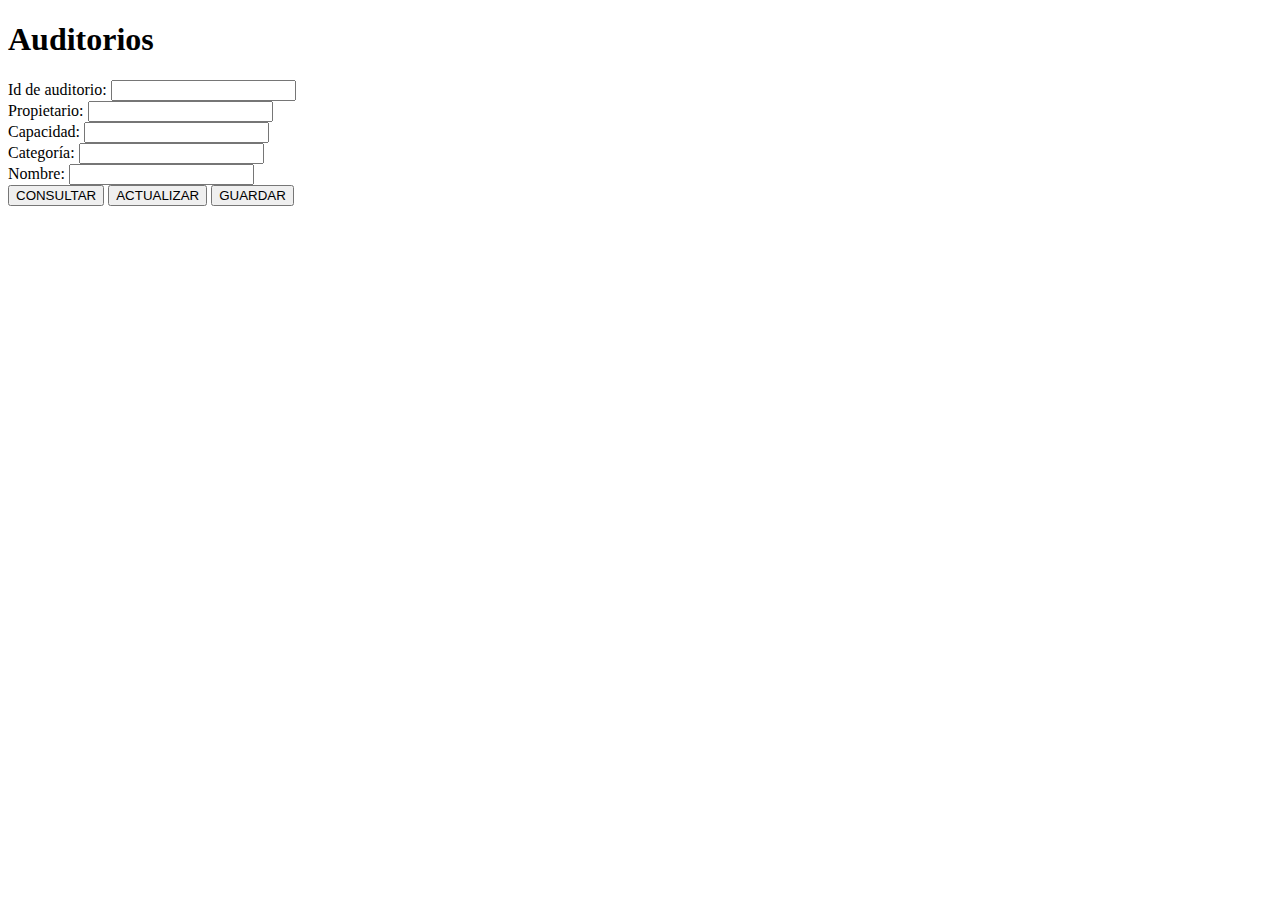
==== index.html @ e4d7b727 "Formulario básico auditorio" ====
<!DOCTYPE html>
<html lang="en">
<head>
    <meta charset="UTF-8">
    <title>MisionTic2022</title>
</head>
    <script src="https://ajax.googleapis.com/ajax/libs/jquery/3.6.1/jquery.min.js"></script>
    <script type="text/javascript" src="myScript.js"></script>
<body>
    <h1>Auditorios</h1>
    Id de auditorio: <input type="number" id="idAuditorio"><br>
    Propietario: <input type="text" id="propietario"><br>
    Capacidad: <input type="number" id="capacidad"><br>
    Categoría: <input type="number" id="idCategoria"><br>
    Nombre: <input type="text" id="nombreAuditorio"><br>

    <button onclick="leerAuditorios()">CONSULTAR</button>
    <button onclick="editarAuditorio()">ACTUALIZAR</button>
    <button onclick="guardarAuditorio()">GUARDAR</button>

    <div id="listaAuditorios">
        
    </div>
</body>
</html>
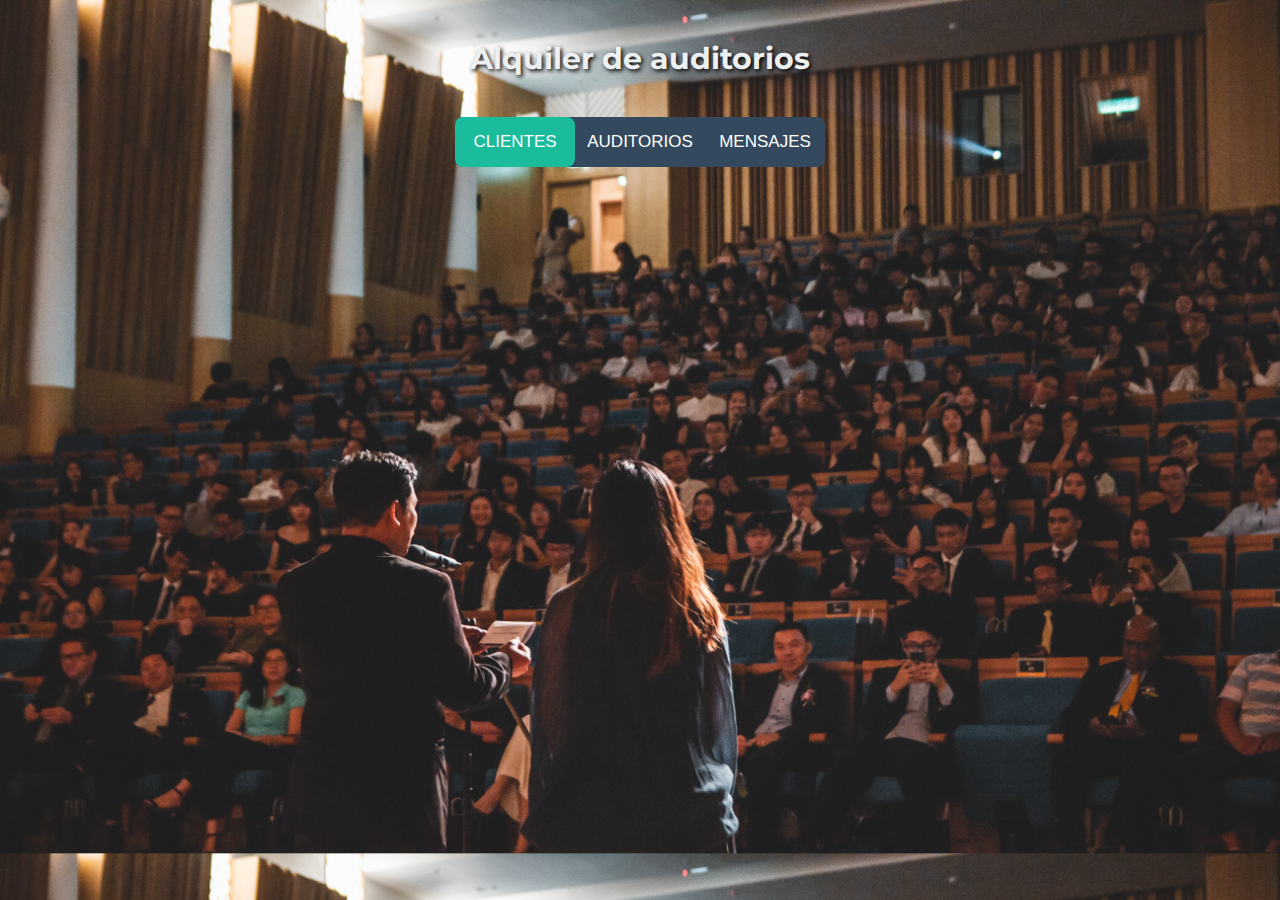
==== commit 9bd625ae: "Clientes Unfinished 3" ====
--- a/index.html
+++ b/index.html
@@ -1,25 +1,28 @@
+<!DOCTYPE html>
 <!DOCTYPE html>
 <html lang="en">
 <head>
     <meta charset="UTF-8">
-    <title>MisionTic2022</title>
+    <meta http-equiv="X-UA-Compatible" content="IE=edge">
+    <meta name="viewport" content="width=device-width, initial-scale=1.0">
+    <title>Menú principal</title>
+
+    <link rel="stylesheet" type="text/css" href="styleInicio.css">
+    <link href="https://fonts.googleapis.com/css2?family=Montserrat:wght@400;700&display=swap" rel="stylesheet">
 </head>
     <script src="https://ajax.googleapis.com/ajax/libs/jquery/3.6.1/jquery.min.js"></script>
     <script type="text/javascript" src="myScript.js"></script>
 <body>
-    <h1>Auditorios</h1>
-    Id de auditorio: <input type="number" id="idAuditorio"><br>
-    Propietario: <input type="text" id="propietario"><br>
-    Capacidad: <input type="number" id="capacidad"><br>
-    Categoría: <input type="number" id="idCategoria"><br>
-    Nombre: <input type="text" id="nombreAuditorio"><br>
+    <div class="menu">
+    <h1>Alquiler de auditorios</h1>
 
-    <button onclick="leerAuditorios()">CONSULTAR</button>
-    <button onclick="editarAuditorio()">ACTUALIZAR</button>
-    <button onclick="guardarAuditorio()">GUARDAR</button>
+<nav>
+	<a href="clientesAdmin.html">Clientes</a>
+	<a href="#">Auditorios</a>
+	<a href="#">Mensajes</a>
 
-    <div id="listaAuditorios">
-        
+	<div class="animation start-home"></div>
+</nav>
     </div>
 </body>
 </html>--- a/styleInicio.css
+++ b/styleInicio.css
@@ -0,0 +1,86 @@
+nav {
+	margin: 27px auto 0;
+
+	position: relative;
+	width: 370px;
+	height: 50px;
+	background-color: #34495e;
+	border-radius: 8px;
+	font-size: 0;
+}
+nav a {
+	line-height: 50px;
+	height: 100%;
+	font-size: 17px;
+	display: inline-block;
+	position: relative;
+	z-index: 1;
+	text-decoration: none;
+	text-transform: uppercase;
+	text-align: center;
+	color: white;
+	cursor: pointer;
+}
+nav .animation {
+	position: absolute;
+	height: 100%;
+	top: 0;
+	z-index: 0;
+	transition: all .5s ease 0s;
+	border-radius: 8px;
+}
+a:nth-child(1) {
+	width: 120px;
+}
+a:nth-child(2) {
+	width: 130px;
+}
+a:nth-child(3) {
+	width: 120px;
+}
+
+
+nav .start-home, a:nth-child(1):hover~.animation {
+	width: 120px;
+	left: 0;
+	background-color: #1abc9c;
+}
+nav .start-about, a:nth-child(2):hover~.animation {
+	width: 126px;
+	left: 120px;
+	background-color: #e74c3c;
+}
+nav .start-blog, a:nth-child(3):hover~.animation {
+	width: 120px;
+	left: 250px;
+	background-color: orange;
+}
+
+
+body {
+	font-size: 12px;
+	font-family: sans-serif;
+	background-color: #3498db;
+	margin: 0;
+	padding: 0;
+	background: url(wan-san-yip-ID1yWa1Wpx0-unsplash.jpg);
+	background-size: cover;
+	background-position: top;
+}
+
+
+h1 {
+	text-align: center;
+	margin: 40px 0 40px;
+	text-align: center;
+	font-size: 30px;
+	color: #ecf0f1;
+	text-shadow: 2px 2px 4px #000000;
+	font-family: 'Montserrat';
+}
+
+
+span {
+    color: #2BD6B4;
+}
+
